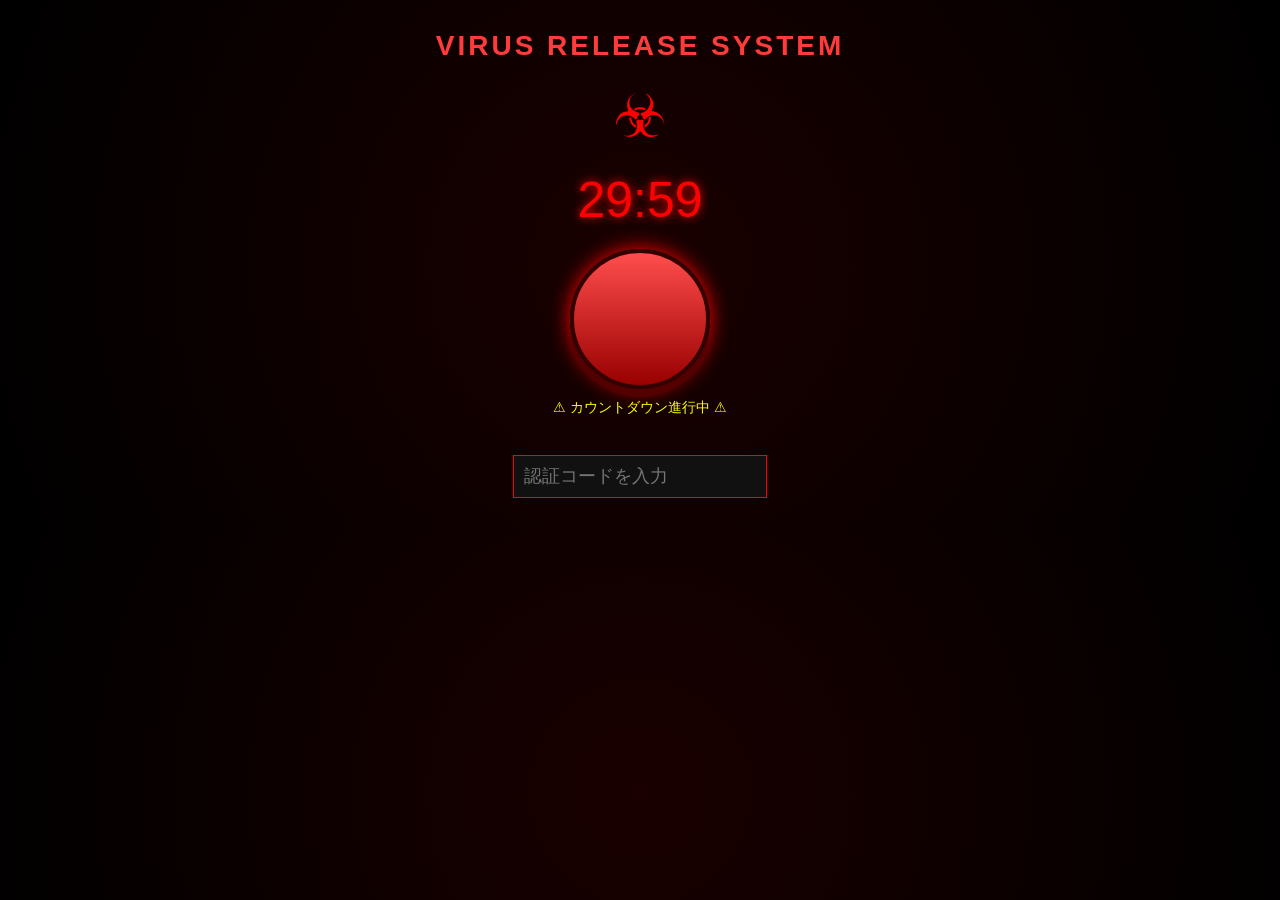
==== final.html @ e848a2c4 "ほぼ完成" ====
<!DOCTYPE html>
<html lang="ja">
<head>
<meta charset="UTF-8">
<title>VIRUS CONTROL</title>

<style>
body {
    margin: 0;
    background: radial-gradient(circle, #1a0000, #000);
    color: #ff3b3b;
    font-family: "Arial Black", sans-serif;
    text-align: center;
}

/* タイトル */
h1 {
    margin-top: 30px;
    font-size: 28px;
    letter-spacing: 3px;
}

/* タイマー */
#timer {
    font-size: 50px;
    margin: 20px;
    color: #ff0000;
    text-shadow: 0 0 10px red;
}

/* ボタン（アニメ風） */
#launchBtn {
    width: 140px;
    height: 140px;
    border-radius: 50%;
    background: linear-gradient(#ff4d4d, #990000);
    border: 4px solid #330000;
    box-shadow: 0 8px 0 #550000, 0 0 20px red;
    cursor: pointer;
    transition: all 0.1s ease;
}

/* 押し込み */
#launchBtn:active {
    transform: translateY(6px);
    box-shadow: 0 2px 0 #550000, 0 0 10px red;
}

/* 入力 */
input {
    margin-top: 20px;
    padding: 10px;
    font-size: 18px;
    background: #111;
    color: #fff;
    border: 1px solid red;
}

/* 結果 */
#result {
    margin-top: 30px;
    font-size: 20px;
    color: #00ffcc;
}

/* 警告テキスト */
.warning {
    color: yellow;
    font-size: 14px;
    margin-top: 10px;
    animation: blink 1s infinite;
}

@keyframes blink {
    0% {opacity: 1;}
    50% {opacity: 0.3;}
    100% {opacity: 1;}
}

#virusIcon {
    font-size: 60px;
    text-align: center;
    margin-top: 10px;
    color: red;
}

</style>
</head>

<body>

<h1> VIRUS RELEASE SYSTEM </h1>

<div id="virusIcon">☣</div>

<div id="timer">30:00</div>

<button id="launchBtn"></button>

<div class="warning">⚠ カウントダウン進行中 ⚠</div>

<br>

<input id="finalAnswer" placeholder="認証コードを入力">

<div id="result"></div>

<script>
let time = 1800;
let timerActive = true;

function updateTimer() {
    if(!timerActive) return;

    const min = Math.floor(time / 60);
    const sec = time % 60;

    document.getElementById("timer").textContent =
        `${min}:${sec.toString().padStart(2, "0")}`;

    time--;

    if(time >= 0) {
        setTimeout(updateTimer, 1000);
    } else {
        document.getElementById("result").textContent =
            "ウイルス放出完了…";
    }
}

updateTimer();

/* ボタン押した時 */
document.getElementById("launchBtn").addEventListener("click", () => {
    const ans = document.getElementById("finalAnswer").value;

    if(ans.includes("答え")) { // ←最終コードに変更

        timerActive = false;

        // 背景白
        document.body.style.background = "white";
        document.body.style.color = "#00aa00";

        // タイマー（STOP）を緑に
        const timer = document.getElementById("timer");
        timer.textContent = "STOP";
        timer.style.color = "#00aa00";
        timer.style.textShadow = "none";

        // ボタン緑化
        const btn = document.getElementById("launchBtn");
        btn.style.background = "#00aa00";
        btn.style.boxShadow = "0 8px 0 #006600, 0 0 20px #00aa00";
        btn.style.border = "4px solid #006600";

        // 入力欄も緑に
        const input = document.getElementById("finalAnswer");
        input.style.border = "2px solid #00aa00";
        input.style.color = "#00aa00";
        input.style.background = "#f0fff0";

        // ウイルスアイコンも緑に
        const icon = document.getElementById("virusIcon");
        icon.style.color = "#00aa00";

        // カウントダウン警告消す
        const warning = document.querySelector(".warning");
        if(warning) warning.style.display = "none";

        // 結果
        document.getElementById("result").innerHTML =
            "✔ ウイルスの放出を停止しました<br><br>" +
            "📍 ウイルスの場所：札幌市〇〇区〇〇";

        document.getElementById("result").style.color = "#00aa00";

    } else {
        document.getElementById("result").textContent = "認証エラー";
    }
});
</script>

</body>
</html>
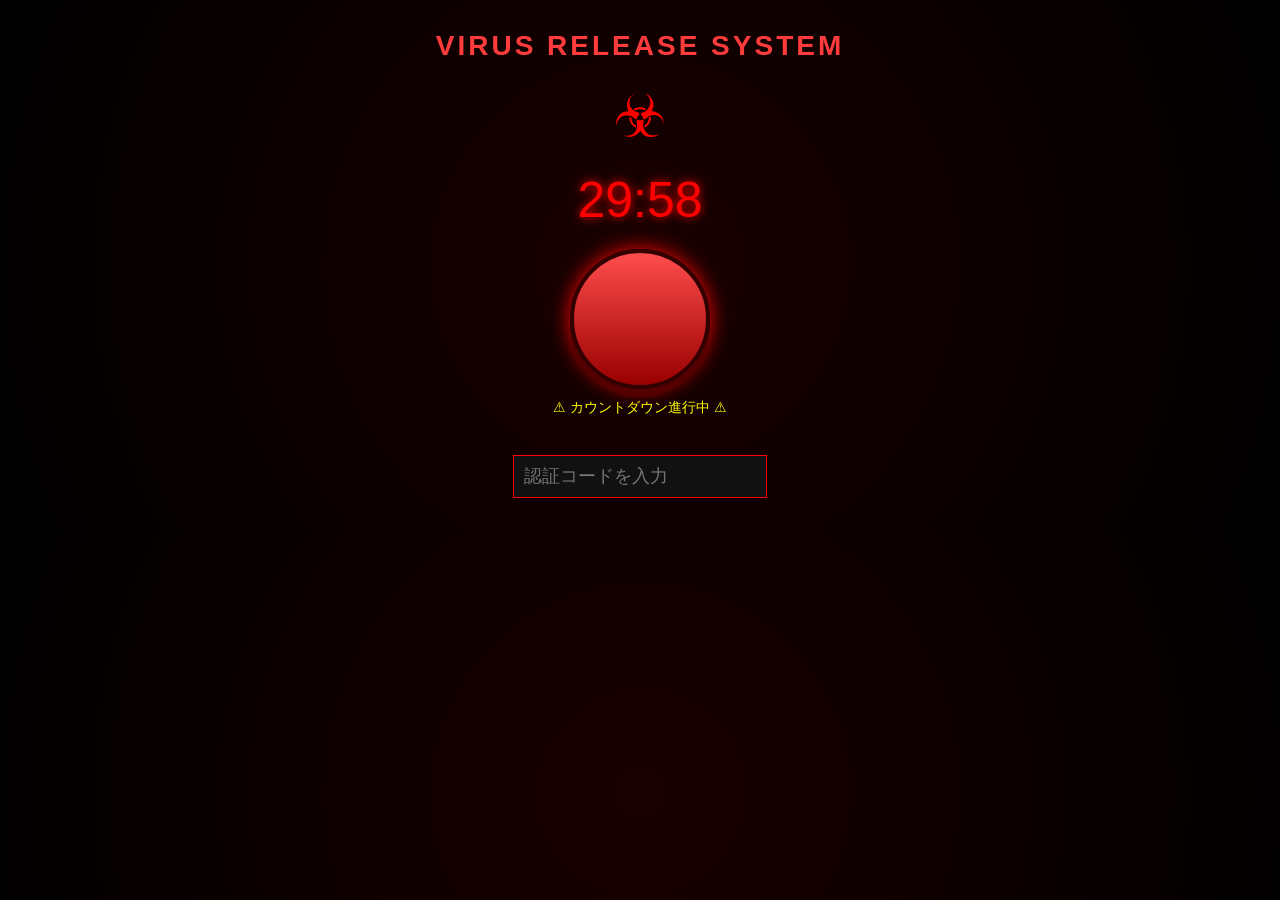
==== commit 7507e2d8: "final.html" ====
--- a/final.html
+++ b/final.html
@@ -2,6 +2,7 @@
 <html lang="ja">
 <head>
 <meta charset="UTF-8">
+<meta name="viewport" content="width=device-width, initial-scale=1.0">
 <title>VIRUS CONTROL</title>
 
 <style>
@@ -82,6 +83,16 @@
     text-align: center;
     margin-top: 10px;
     color: red;
+    font-family: "Segoe UI Symbol", "Arial Unicode MS", sans-serif;
+    font-style: normal;
+}
+
+
+
+/* 押し込み感 */
+.stop-btn:active {
+    transform: translateY(6px);
+    box-shadow: 0 2px 0 #900;
 }
 
 </style>
@@ -106,35 +117,49 @@
 <div id="result"></div>
 
 <script>
-let time = 1800;
+let isCleared = localStorage.getItem("finalCleared") === "true";
+
+let endTime = localStorage.getItem("endTime");
+
+if(!endTime) {
+    // 初回だけ30分セット
+    endTime = Date.now() + 1800 * 1000;
+    localStorage.setItem("endTime", endTime);
+} else {
+    endTime = Number(endTime);
+}
+
 let timerActive = true;
 
 function updateTimer() {
     if(!timerActive) return;
 
-    const min = Math.floor(time / 60);
-    const sec = time % 60;
+    const now = Date.now();
+    const remaining = Math.floor((endTime - now) / 1000);
+
+    if(remaining <= 0) {
+        document.getElementById("timer").textContent = "00:00";
+        document.getElementById("result").textContent = "ウイルス放出完了…";
+        return;
+    }
+
+    const min = Math.floor(remaining / 60);
+    const sec = remaining % 60;
 
     document.getElementById("timer").textContent =
         `${min}:${sec.toString().padStart(2, "0")}`;
 
-    time--;
-
-    if(time >= 0) {
-        setTimeout(updateTimer, 1000);
-    } else {
-        document.getElementById("result").textContent =
-            "ウイルス放出完了…";
-    }
-}
-
-updateTimer();
+    setTimeout(updateTimer, 1000);
+}
+
 
 /* ボタン押した時 */
 document.getElementById("launchBtn").addEventListener("click", () => {
     const ans = document.getElementById("finalAnswer").value;
 
     if(ans.includes("答え")) { // ←最終コードに変更
+
+        localStorage.setItem("finalCleared", "true");
 
         timerActive = false;
 
@@ -179,6 +204,56 @@
         document.getElementById("result").textContent = "認証エラー";
     }
 });
+
+window.onload = () => {
+
+    if(localStorage.getItem("finalCleared") === "true") {
+
+        timerActive = false;
+
+        // 背景
+        document.body.style.background = "white";
+        document.body.style.color = "#00aa00";
+
+        // タイマー
+        const timer = document.getElementById("timer");
+        timer.textContent = "STOP";
+        timer.style.color = "#00aa00";
+        timer.style.textShadow = "none";
+
+        // ボタン
+        const btn = document.getElementById("launchBtn");
+        btn.style.background = "#00aa00";
+        btn.style.boxShadow = "0 8px 0 #006600, 0 0 20px #00aa00";
+        btn.style.border = "4px solid #006600";
+
+        // 入力
+        const input = document.getElementById("finalAnswer");
+        input.style.border = "2px solid #00aa00";
+        input.style.color = "#00aa00";
+        input.style.background = "#f0fff0";
+
+        // アイコン
+        const icon = document.getElementById("virusIcon");
+        icon.style.color = "#00aa00";
+
+        // 警告消す
+        const warning = document.querySelector(".warning");
+        if(warning) warning.style.display = "none";
+
+        // 結果
+        document.getElementById("result").innerHTML =
+            "✔ ウイルスの放出を停止しました<br><br>" +
+            "📍 ウイルスの場所：札幌市〇〇区〇〇";
+
+        document.getElementById("result").style.color = "#00aa00";
+
+    } else {
+        // ★ここでタイマー開始
+        updateTimer();
+    }
+};
+
 </script>
 
 </body>
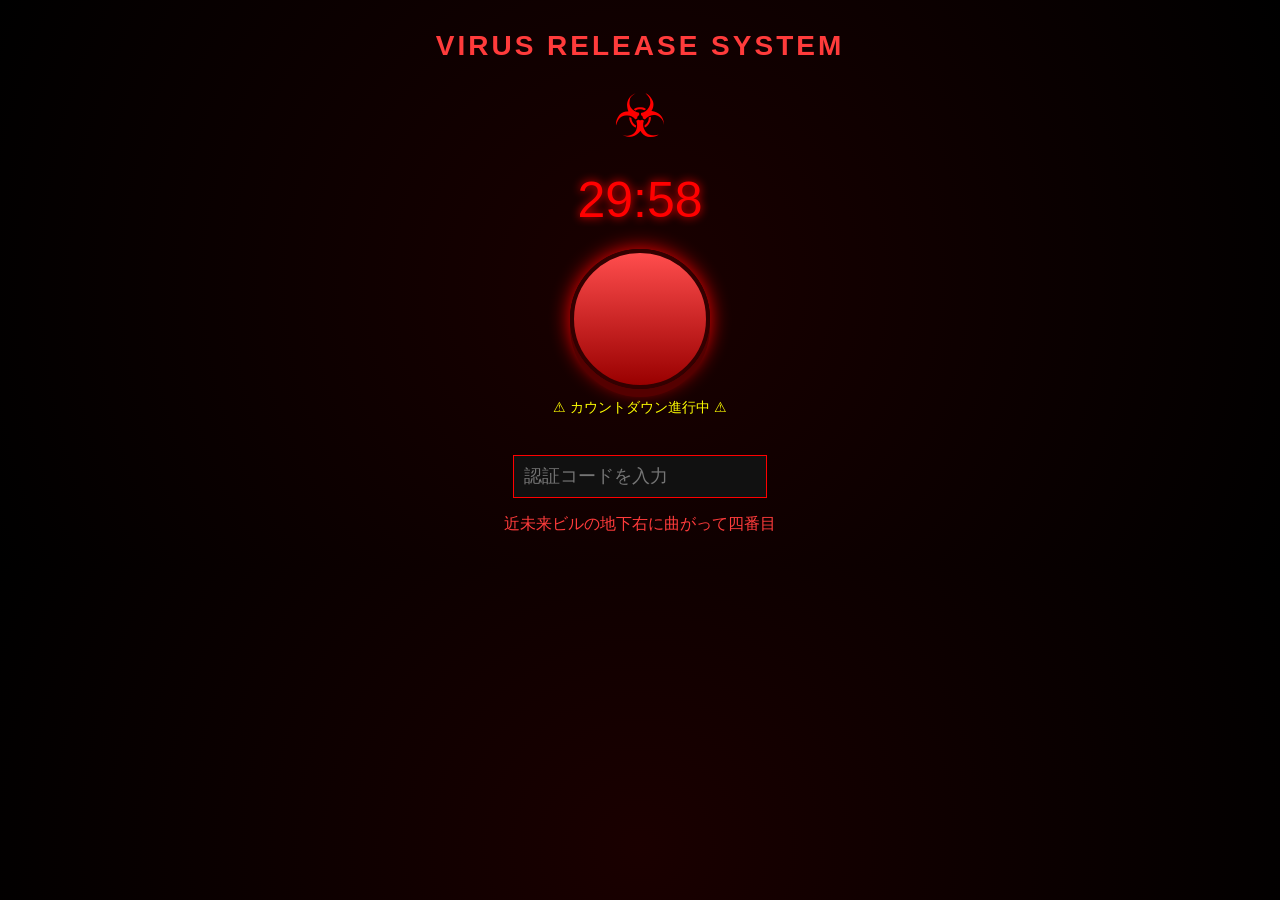
==== commit 757823aa: "final.html" ====
--- a/final.html
+++ b/final.html
@@ -114,6 +114,8 @@
 
 <input id="finalAnswer" placeholder="認証コードを入力">
 
+<p>近未来ビルの地下右に曲がって四番目</p>
+
 <div id="result"></div>
 
 <script>
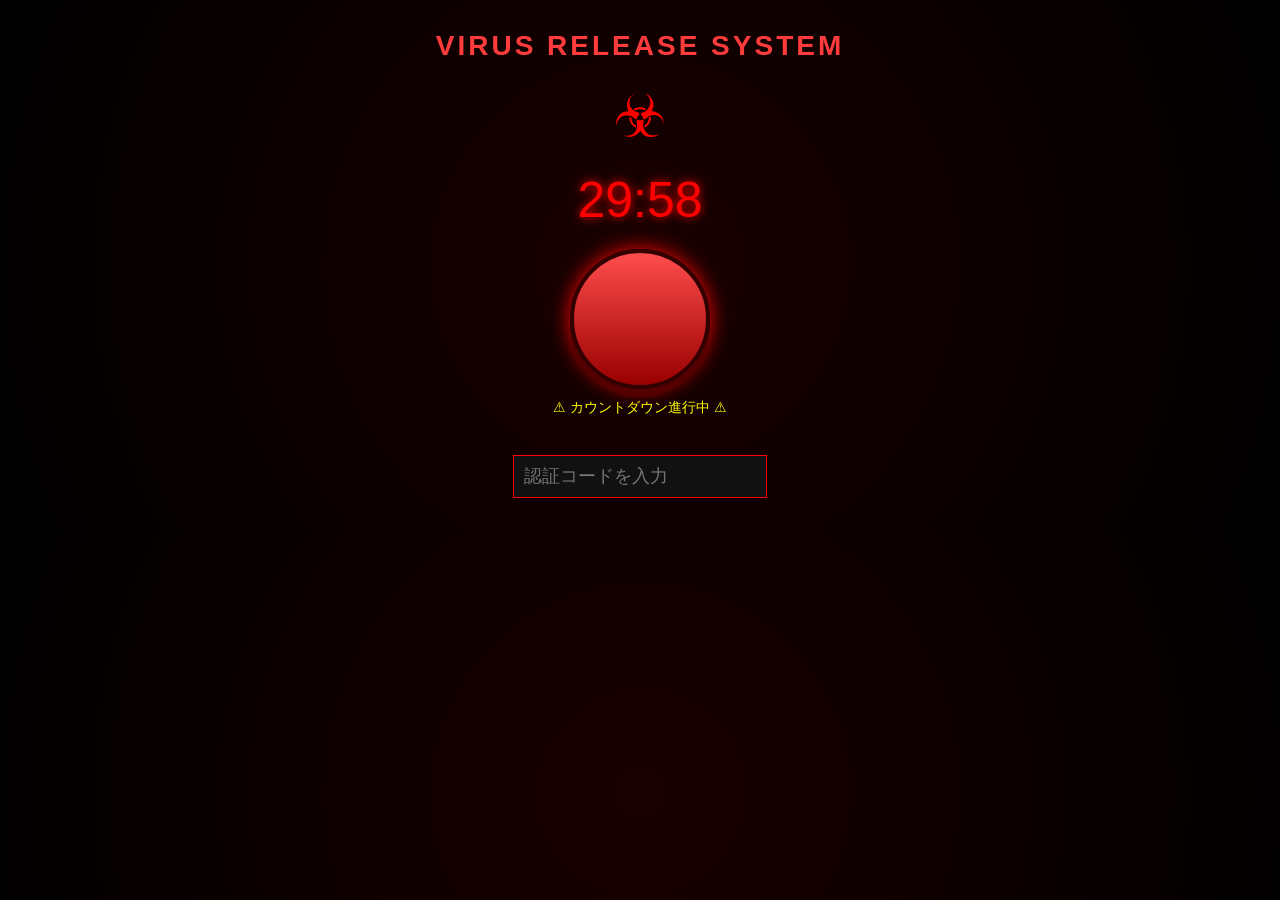
==== commit 1c4e8692: "完成" ====
--- a/final.html
+++ b/final.html
@@ -114,7 +114,7 @@
 
 <input id="finalAnswer" placeholder="認証コードを入力">
 
-<p>近未来ビルの地下右に曲がって四番目</p>
+<p></p>
 
 <div id="result"></div>
 
@@ -159,7 +159,7 @@
 document.getElementById("launchBtn").addEventListener("click", () => {
     const ans = document.getElementById("finalAnswer").value;
 
-    if(ans.includes("答え")) { // ←最終コードに変更
+    if(ans.includes("誕生日おめでとう")) { // ←最終コードに変更
 
         localStorage.setItem("finalCleared", "true");
 
@@ -198,7 +198,9 @@
         // 結果
         document.getElementById("result").innerHTML =
             "✔ ウイルスの放出を停止しました<br><br>" +
-            "📍 ウイルスの場所：札幌市〇〇区〇〇";
+            "📍 ウイルスの場所：〒060-0806 北海道札幌市北区北６条西３丁目 ４丁目 札幌駅<br><br>" +
+            "大丸出入り口横　きたぐにの詩の裏";
+
 
         document.getElementById("result").style.color = "#00aa00";
 
